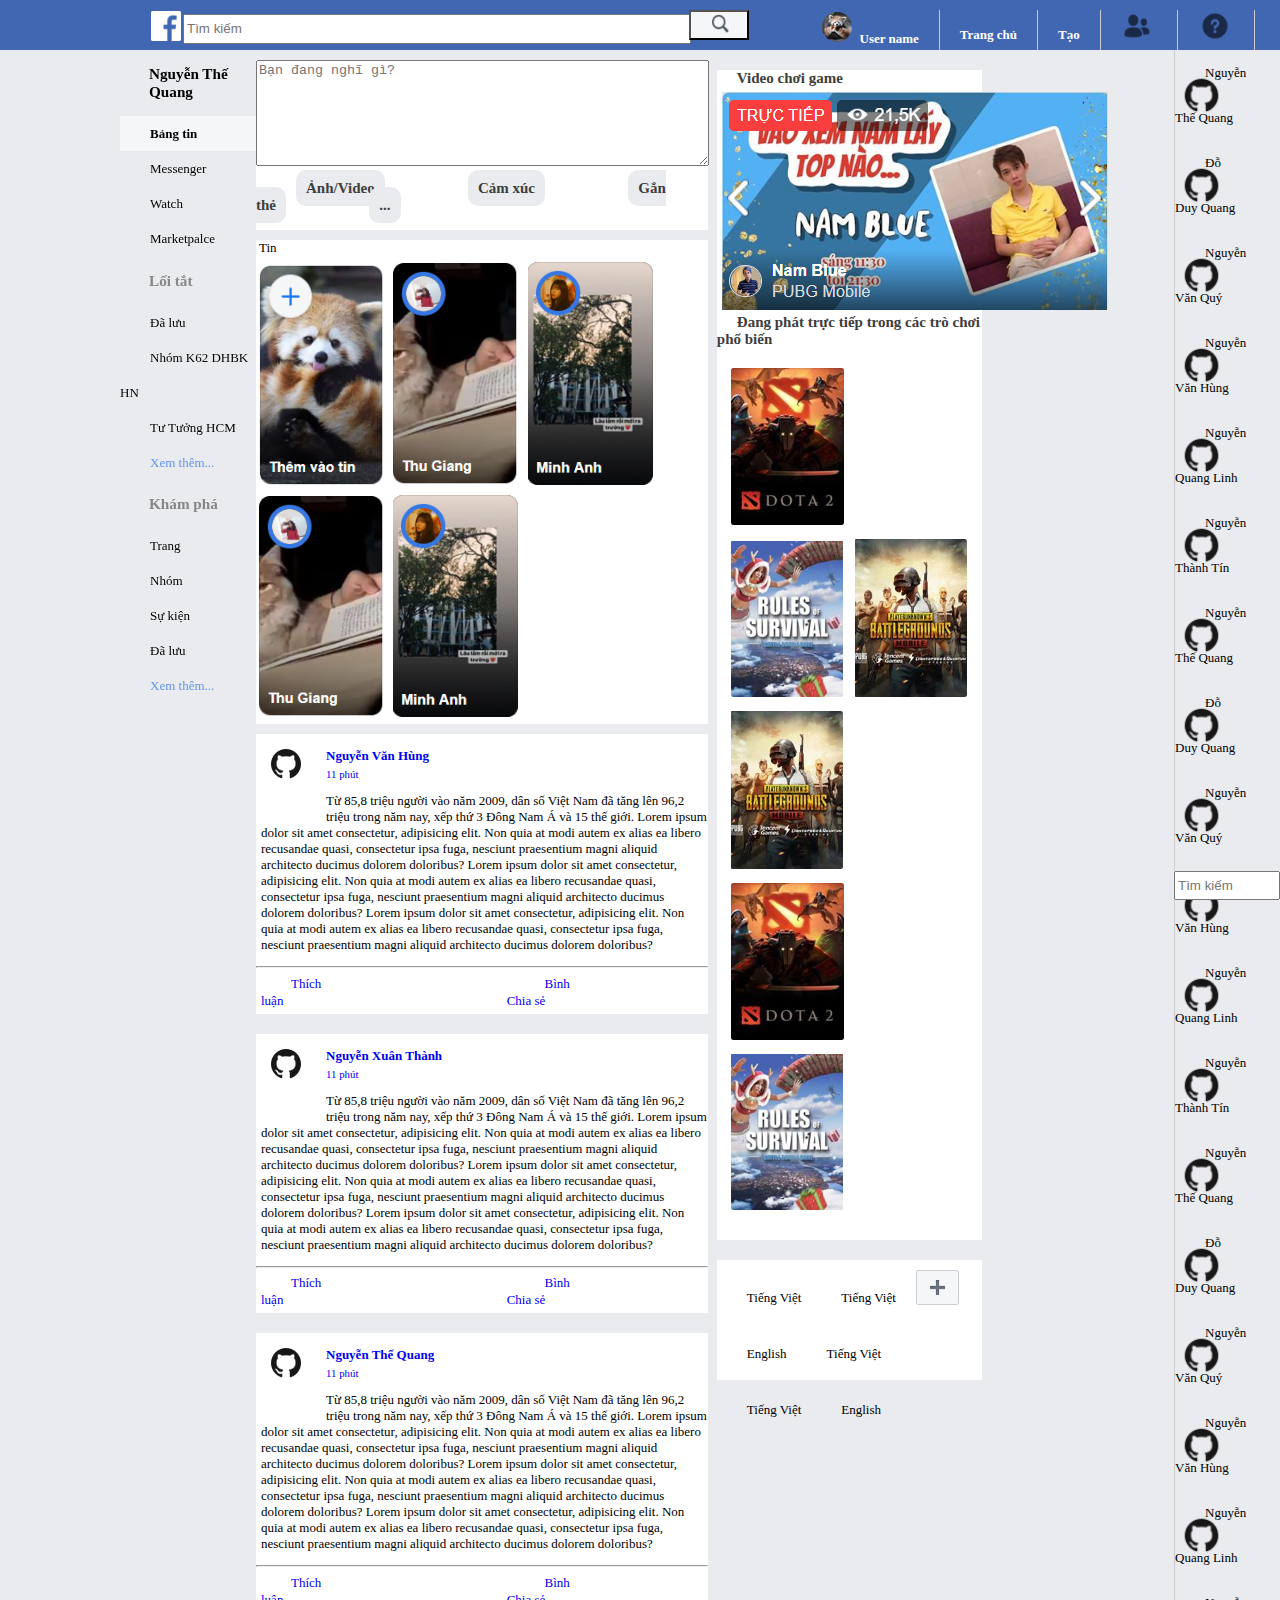
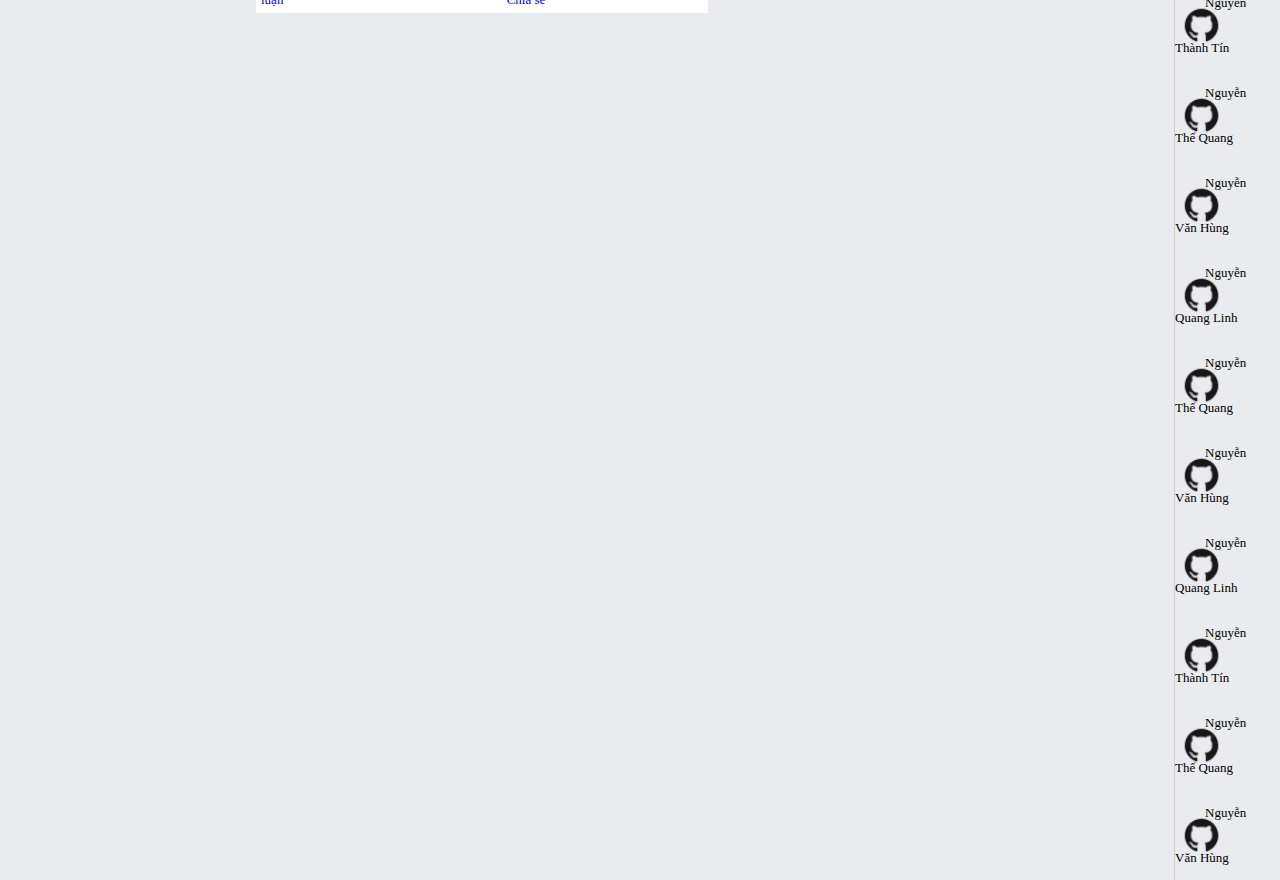
==== facebook/index.html @ 4d8339ca "upload file" ====
<!DOCTYPE html>
<html lang="en">

<head>
    <meta charset="UTF-8">
    <meta name="viewport" content="width=device-width, initial-scale=1.0">
    <title>Facebook</title>
    <link rel="stylesheet" href="index.css">
</head>

<body>
    <header class="header">
        <div style="margin-top: 0px;">
            <div class="logo-header">
                <a href="#"><img src="img/fblogo.PNG" alt="Facebook"></a>
            </div>
            <div class="form-search">
                <input class="input-search" type="text" id="sname" name="sname" placeholder="Tìm kiếm">
                <button class="btn-search" type="submit" form="#search" value="Submit">
                    <img src="img/search.PNG" alt="Tìm kiếm">
                </button>
            </div>
            <div class="menu-header">
                <ul>
                    <li><a href="#" title="name"><img src="img/avt.PNG" alt=""> User name</a></li>
                    <li><a href="#" title="home"><img src="" alt="">Trang chủ</a></li>
                    <li><a href="#" title="tạo">Tạo</a></li>
                    <li>
                        <a href="#" title="bạn bè"><img src="img/banbe.PNG" alt=""></a>
                        <a href="#" title="bạn bè"><img src="img/mesage.PNG" alt=""></a>
                        <a href="#" title="bạn bè"><img src="img/notice.PNG" alt=""></a>
                    </li>
                    <li>
                        <a href="#" title="help"><img src="img/help.PNG" alt=""></a>
                        <a href="#" title="xem thêm"><img src="img/xemthem.PNG" alt=""></a>
                    </li>
                </ul>

            </div>
        </div>
    </header>
    <div class="content">
        <div class="left">
            <div class="left-top">
                <h3 style="margin-left: 69px;">Nguyễn Thế Quang</h3>
                <ul>
                    <li><a href="#" style="background-color: #F5F6F7;"><b>Bảng tin</b></a></li>
                    <li><a href="#">Messenger</a></li>
                    <li><a href="#">Watch</a></li>
                    <li><a href="#">Marketpalce</a></li>
                </ul>
            </div>
            <div class="left-top">
                <h3 style="margin-left: 69px; color: #878787;">Lối tắt</h3>
                <ul>
                    <li><a href="#">Đã lưu</a></li>
                    <li><a href="#">Nhóm K62 DHBK HN</a></li>
                    <li><a href="#">Tư Tưởng HCM</a></li>
                    <li><a href="#" style="color: cornflowerblue;">Xem thêm...</a></li>
                </ul>
            </div>
            <div class="left-top">
                <h3 style="margin-left: 69px; color: #878787;">Khám phá</h3>
                <ul>
                    <li><a href="#">Trang</a></li>
                    <li><a href="#">Nhóm</a></li>
                    <li><a href="#">Sự kiện</a></li>
                    <li><a href="#">Đã lưu</a></li>
                    <li><a href="#" style="color: cornflowerblue;">Xem thêm...</a></li>
                </ul>
            </div>
        </div>
        <div class="center">
            <div class="center-left">
                <div class="write">
                    <!-- <a href="#" id="avt-area"><img src="img/avtFriend.png" alt="User name"></a> -->
                    <textarea class="txt-area" name="" id="" cols="30" rows="10" title="Bạn đang nghĩ gì?"
                        aria-label="Bạn đang nghĩ gì?" placeholder="Bạn đang nghĩ gì?"></textarea>
                    <!-- <hr class="hr-area"> -->
                        <a href="#"><b>Ảnh/Video</b></a>
                        <a href="#"><b>Cảm xúc</b></a>
                        <a href="#"><b>Gắn thẻ</b></a>
                        <a href="#"><b>...</b></a>
                        <br>
                        <br>

                </div>

                <div class="stories">
                    <p>Tin</p>
                    <img src="img/str0.PNG" alt="">
                    <img src="img/str1.PNG" alt="">
                    <img src="img/str2.PNG" alt="">
                    <img src="img/str1.PNG" alt="">
                    <img src="img/str2.PNG" alt="">
                </div>

                <div>
                    <ul>
                        <li class="status">
                            <a href="#" title="friend"><img src="img/avtFriend.png" alt="friend"></a>
                            <p><b><a href="#">Nguyễn Văn Hùng</a></b>
                                <br>
                                <small><a href="#">11 phút</a> </small>
                            </p>
                            <p style="margin-left: 5px;">
                                Từ 85,8 triệu người vào năm 2009,
                                dân số Việt Nam đã tăng lên 96,2 triệu trong năm nay,
                                xếp thứ 3 Đông Nam Á và 15 thế giới.
                                Lorem ipsum dolor sit amet consectetur, adipisicing elit. Non quia at modi autem ex
                                alias ea
                                libero recusandae quasi, consectetur ipsa fuga, nesciunt praesentium magni aliquid
                                architecto ducimus dolorem doloribus?
                                Lorem ipsum dolor sit amet consectetur, adipisicing elit. Non quia at modi autem ex
                                alias ea
                                libero recusandae quasi, consectetur ipsa fuga, nesciunt praesentium magni aliquid
                                architecto ducimus dolorem doloribus?
                                Lorem ipsum dolor sit amet consectetur, adipisicing elit. Non quia at modi autem ex
                                alias ea
                                libero recusandae quasi, consectetur ipsa fuga, nesciunt praesentium magni aliquid
                                architecto ducimus dolorem doloribus?
                            </p>
                            <hr>
                            <div style="margin: 5px;">
                                <a href="#" style="margin: 0px 110px 0px 30px;">Thích</a>
                                <a href="#" style="margin: 0px 110px 0px 110px;">Bình luận</a>
                                <a href="#" style="margin: 0px 30px 0px 110px;">Chia sẻ</a>
                            </div>
                        </li>
                        <li class="status">
                            <a href="#" title="friend"><img src="img/avtFriend.png" alt="friend"></a>
                            <p><b><a href="#">Nguyễn Xuân Thành</a></b>
                                <br>
                                <small><a href="#">11 phút</a> </small>
                            </p>
                            <p style="margin-left: 5px;">
                                Từ 85,8 triệu người vào năm 2009,
                                dân số Việt Nam đã tăng lên 96,2 triệu trong năm nay,
                                xếp thứ 3 Đông Nam Á và 15 thế giới.
                                Lorem ipsum dolor sit amet consectetur, adipisicing elit. Non quia at modi autem ex
                                alias ea
                                libero recusandae quasi, consectetur ipsa fuga, nesciunt praesentium magni aliquid
                                architecto ducimus dolorem doloribus?
                                Lorem ipsum dolor sit amet consectetur, adipisicing elit. Non quia at modi autem ex
                                alias ea
                                libero recusandae quasi, consectetur ipsa fuga, nesciunt praesentium magni aliquid
                                architecto ducimus dolorem doloribus?
                                Lorem ipsum dolor sit amet consectetur, adipisicing elit. Non quia at modi autem ex
                                alias ea
                                libero recusandae quasi, consectetur ipsa fuga, nesciunt praesentium magni aliquid
                                architecto ducimus dolorem doloribus?
                            </p>
                            <hr>
                            <div style="margin: 5px;">
                                <a href="#" style="margin: 0px 110px 0px 30px;">Thích</a>
                                <a href="#" style="margin: 0px 110px 0px 110px;">Bình luận</a>
                                <a href="#" style="margin: 0px 30px 0px 110px;">Chia sẻ</a>
                            </div>
                        </li>
                        <li class="status">
                            <a href="#" title="friend"><img src="img/avtFriend.png" alt="friend"></a>
                            <p><b><a href="#">Nguyễn Thế Quang</a></b>
                                <br>
                                <small><a href="#">11 phút</a> </small>
                            </p>
                            <p style="margin-left: 5px;">
                                Từ 85,8 triệu người vào năm 2009,
                                dân số Việt Nam đã tăng lên 96,2 triệu trong năm nay,
                                xếp thứ 3 Đông Nam Á và 15 thế giới.
                                Lorem ipsum dolor sit amet consectetur, adipisicing elit. Non quia at modi autem ex
                                alias ea
                                libero recusandae quasi, consectetur ipsa fuga, nesciunt praesentium magni aliquid
                                architecto ducimus dolorem doloribus?
                                Lorem ipsum dolor sit amet consectetur, adipisicing elit. Non quia at modi autem ex
                                alias ea
                                libero recusandae quasi, consectetur ipsa fuga, nesciunt praesentium magni aliquid
                                architecto ducimus dolorem doloribus?
                                Lorem ipsum dolor sit amet consectetur, adipisicing elit. Non quia at modi autem ex
                                alias ea
                                libero recusandae quasi, consectetur ipsa fuga, nesciunt praesentium magni aliquid
                                architecto ducimus dolorem doloribus?
                            </p>
                            <hr>
                            <div style="margin: 5px;">
                                <a href="#" style="margin: 0px 110px 0px 30px;">Thích</a>
                                <a href="#" style="margin: 0px 110px 0px 110px;">Bình luận</a>
                                <a href="#" style="margin: 0px 30px 0px 110px;">Chia sẻ</a>
                            </div>
                        </li>
                    </ul>
                </div>
            </div>
            <div class="center-right">
                <div class="advertise">
                    <a href="#"><b class="ad-tittle">Video chơi game</b></a>
                    <img src="img/gameLive.PNG" alt="" style="margin-left: 5px; margin-top: 5px;">
                    <br>
                    <div>
                        <b class="ad-tittle">Đang phát trực tiếp trong các trò chơi phổ biến</b>
                    </div>

                    <div class="more-game">
                        <img src="img/game3.PNG" alt="">
                        <img src="img/game1.PNG" alt="">
                        <img src="img/game2.PNG" alt="">

                        <img src="img/game2.PNG" alt="">
                        <img src="img/game3.PNG" alt="">
                        <img src="img/game1.PNG" alt="">
                    </div>
                    <br>
                </div>

                <div class="lang">
                    <p class="top">Tiếng Việt</p>
                    <p class="top">Tiếng Việt</p>
                    <p class="top">English</p>
                    <img src="img/add.PNG" alt="">
                    <br>
                    <p class="bottom">Tiếng Việt</p>
                    <p class="bottom">Tiếng Việt</p>
                    <p class="bottom">English</p>
                </div>

            </div>
        </div>
        <div class="right">
            <div class="friend-box">
                <ul>
                    <li><a href="#">Nguyễn Thế Quang</a></li>
                    <li><a href="#">Đỗ Duy Quang</a></li>
                    <li><a href="#">Nguyễn Văn Quý</a></li>
                    <li><a href="#">Nguyễn Văn Hùng</a></li>
                    <li><a href="#">Nguyễn Quang Linh</a></li>
                    <li><a href="#">Nguyễn Thành Tín</a></li>
                    <li><a href="#">Nguyễn Thế Quang</a></li>
                    <li><a href="#">Đỗ Duy Quang</a></li>
                    <li><a href="#">Nguyễn Văn Quý</a></li>
                    <li><a href="#">Nguyễn Văn Hùng</a></li>
                    <li><a href="#">Nguyễn Quang Linh</a></li>
                    <li><a href="#">Nguyễn Thành Tín</a></li>
                    <li><a href="#">Nguyễn Thế Quang</a></li>
                    <li><a href="#">Đỗ Duy Quang</a></li>
                    <li><a href="#">Nguyễn Văn Quý</a></li>
                    <li><a href="#">Nguyễn Văn Hùng</a></li>
                    <li><a href="#">Nguyễn Quang Linh</a></li>
                    <li><a href="#">Nguyễn Thành Tín</a></li>
                    <li><a href="#">Nguyễn Thế Quang</a></li>
                    <li><a href="#">Nguyễn Văn Hùng</a></li>
                    <li><a href="#">Nguyễn Quang Linh</a></li>
                    <li><a href="#">Nguyễn Thế Quang</a></li>
                    <li><a href="#">Nguyễn Văn Hùng</a></li>
                    <li><a href="#">Nguyễn Quang Linh</a></li>
                    <li><a href="#">Nguyễn Thành Tín</a></li>
                    <li><a href="#">Nguyễn Thế Quang</a></li>
                    <li><a href="#">Nguyễn Văn Hùng</a></li>
                </ul>
                <form class="right-form">
                    <label for="">
                        <input class="right-input" type="text" placeholder="Tìm kiếm">
                        <div style="background: url(img/avtFriend.png) no-repeat -7px;"></div>
                    </label>
                </form>
            </div>
        </div>
    </div>

</body>

</html>
---- facebook/index.css ----
body {
    font-family: Tahoma;
    font-size: 13px;
    background-color: #E9EBEE;
    width: 100%;
    height: 1000px;
    margin: 0px auto;
    padding: 0px;
}

a {
    text-decoration: none;
}

/* ==================================== HEADER ======================================= */

.header {
    background-color: #4267B2;
    height: 50px; 
    width: 100%; 
    overflow: hidden;
    position: fixed; /* Set the navbar to fixed position */
    top: 0; /* Position the navbar at the top of the page */
    width: 100%; /* Full width */
}

.logo-header {
    float: left;
    margin-left: 150px;
}

.form-search {
    float: left;
}

.form-search .input-search {
    width: 500px; 
    height: 24px; 
    clear: left;
    /* margin: 10px 0px 10px 0px; */
}

.form-search .btn-search {
    width: 60px; height: 30px; 
    margin-left: -5px; 
    margin-right: 50px;
    padding: 1px; 
    background-color: #F5F6F7;
}

.menu-header{
    margin: 10px;
}

.menu-header ul {
    margin: 0px;
    padding: 0px;
}

.menu-header ul {
    float: left;
    list-style: none;
}
.menu-header ul li {
    float: left;
    position: relative;
}

.menu-header ul li a {
    text-decoration: none;
    height: 50px;
    line-height: 50px;
    display: block;
    color: #fff;
    font-weight: bold;
    padding: 0px 20px;
    border-right: 1px solid #ccc;
}

.menu-header ul li a:hover {
    background: rgb(30, 56, 107);
    color: #fff;
}

.menu-header ul li a.active {
    background: #1949b5;
}

.menu-header ul li a.active:hover{
    background: rgb(30, 56, 107);
    color: #333;
}


/* ========================================== CENTER ======================================== */

.content {
    margin-top: 50px; width: 100%; height: 100%;
}

.center {
    height: 1000px;
    width: 60%;
    float: left;
    margin-left: 20%;
}

/* ------------------------------------------------------------------------------------ */

.center .center-left {
    float: left; 
    width: 60%; height: 100%;
}

.center .center-left .write {
    background-color: white;
    margin-top: 10px;
    width: 98%;
    height: max-content;
}

.center .center-left .write .txt-area {
    /* background: url(img/avtFriend.png) no-repeat -7px; */
    width: 99%;
    height: 100px;
    margin-bottom: 10px;
}

.center .center-left .write .hr-area {
    width: 98%;
    margin-top: -10;
}

.center .center-left .write  #avt-area {
    margin-top: 20px;
}

.center .center-left .write b {
    /* float: left; */
    font-size: 15px; 
    color: rgb(61, 61, 61); 
    margin: 40px; 
    padding: 10px;
    background-color: #E9EBEE;
    border-radius: 10px;
}

.center .center-left .write a:hover{
    /* background-color: #F5F6F7; */
}

.center-left ul {
    margin: 0px;
    padding: 0px;
}

.center-left ul li {
    list-style: none;
    /* border-bottom: 2px #ccc solid; */
    clear: left;
    float: left;
    margin: 10px 10px 10px 0px;
    width: 100%;
}

.center-left ul li a{
    text-decoration: none;
    vertical-align: middle;
}

.center-left ul li a img {
    clear: left;
    float: left;
}

.center-left ul li a:hover {
    text-decoration: underline;
}

.center-left ul li img {
    float: left;
    /* width: 200px; */
    margin: 0px 10px 20px 0px;
}

.center .center-left .stories {
    background-color: white;
    height: max-content;
    width: 98%;
    margin-top: 10px;
}

.center .center-left .stories p {
    margin: 3px;
}

.center .center-left .stories img {
    margin: 3px;
    width: 125px;
}

.center .center-left .status {
    background-color: white;
    height: max-content;
    width: 98%;
    margin-top: 10px;
}
/* ------------------------------------------------------------------------- */
.center .center-right {
    /* background-color: rgb(122, 16, 114); */
    float: left; 
    width: 34.5%; height: 100%;
    margin-top: 20px;
}

.center .center-right .advertise {
    background-color: white;
    height: max-content;
    margin-bottom: 20px;
}

.center .center-right .advertise .ad-tittle {
    font-size: 15px; color: rgb(61, 61, 61); margin: 20px;
}

.center .center-right .advertise .more-game{
    margin: 10px;
}

.center .center-right .advertise .more-game img {
    margin-left: 4px;
    margin-right: 4px;
    margin-top: 10px;
}

.center .center-right .lang {
    background-color: white;
    height: 100px;
    padding: 10px;
}

.center .center-right .lang p.top {
    margin: 20px;
    float: left;
}

.center .center-right .lang p.bottom {
    margin: 20px;
    float: left;
}

/* ===========================================  LEFT  ============================================== */
.left {
    float: left; 
    width: 20%; height: 100%;
    margin-right: 5px;
    position: fixed;
    top: 50px;
}

.left-top{
    margin-left: 80px;
}

.left .left-top ul{
    /* margin: 0px;
    padding: 0px; */
    /* border: 1px solid #ccc; */
}

.left .left-top ul li {
    list-style: none;
}

.left-top ul li a {
    display: block;
    background: url(unnamed.png) no-repeat 2px;
    text-decoration: none;
    line-height: 35px;
    /* border-top: 1px solid #ccc; */
    text-indent: 30px;
    color: black;
}

.left-top ul li a:hover{
    background-color: #F5F6F7 ;
}

/* =========================================== RIGHT ============================================= */

.right {
    float: left; width: 17%; height: 100%;
}

.right .friend-box {
    /* margin: -5px; */
}

.right .friend-box ul {
    margin:  0px;
    padding: 0px;
    /* border: 1px solid #ccc; */
}

.right .friend-box ul li {
    list-style: none;
}

.right .friend-box ul li a {
    display: block;
    background: url(img/avtFriend.png) no-repeat -7px;
    background-size: contain;
    text-decoration: none;
    line-height: 45px;
    text-indent: 30px;
    border-left: 1px solid #ccc;
    margin-left: 150px;
    color: black;
}

.right .right-form{
    margin-left: 150px;
    position: fixed;
    bottom: 0;
    width: -webkit-fill-available;
}

.right .right-form .right-input{
    height: 23px;
    width: -webkit-fill-available;
}
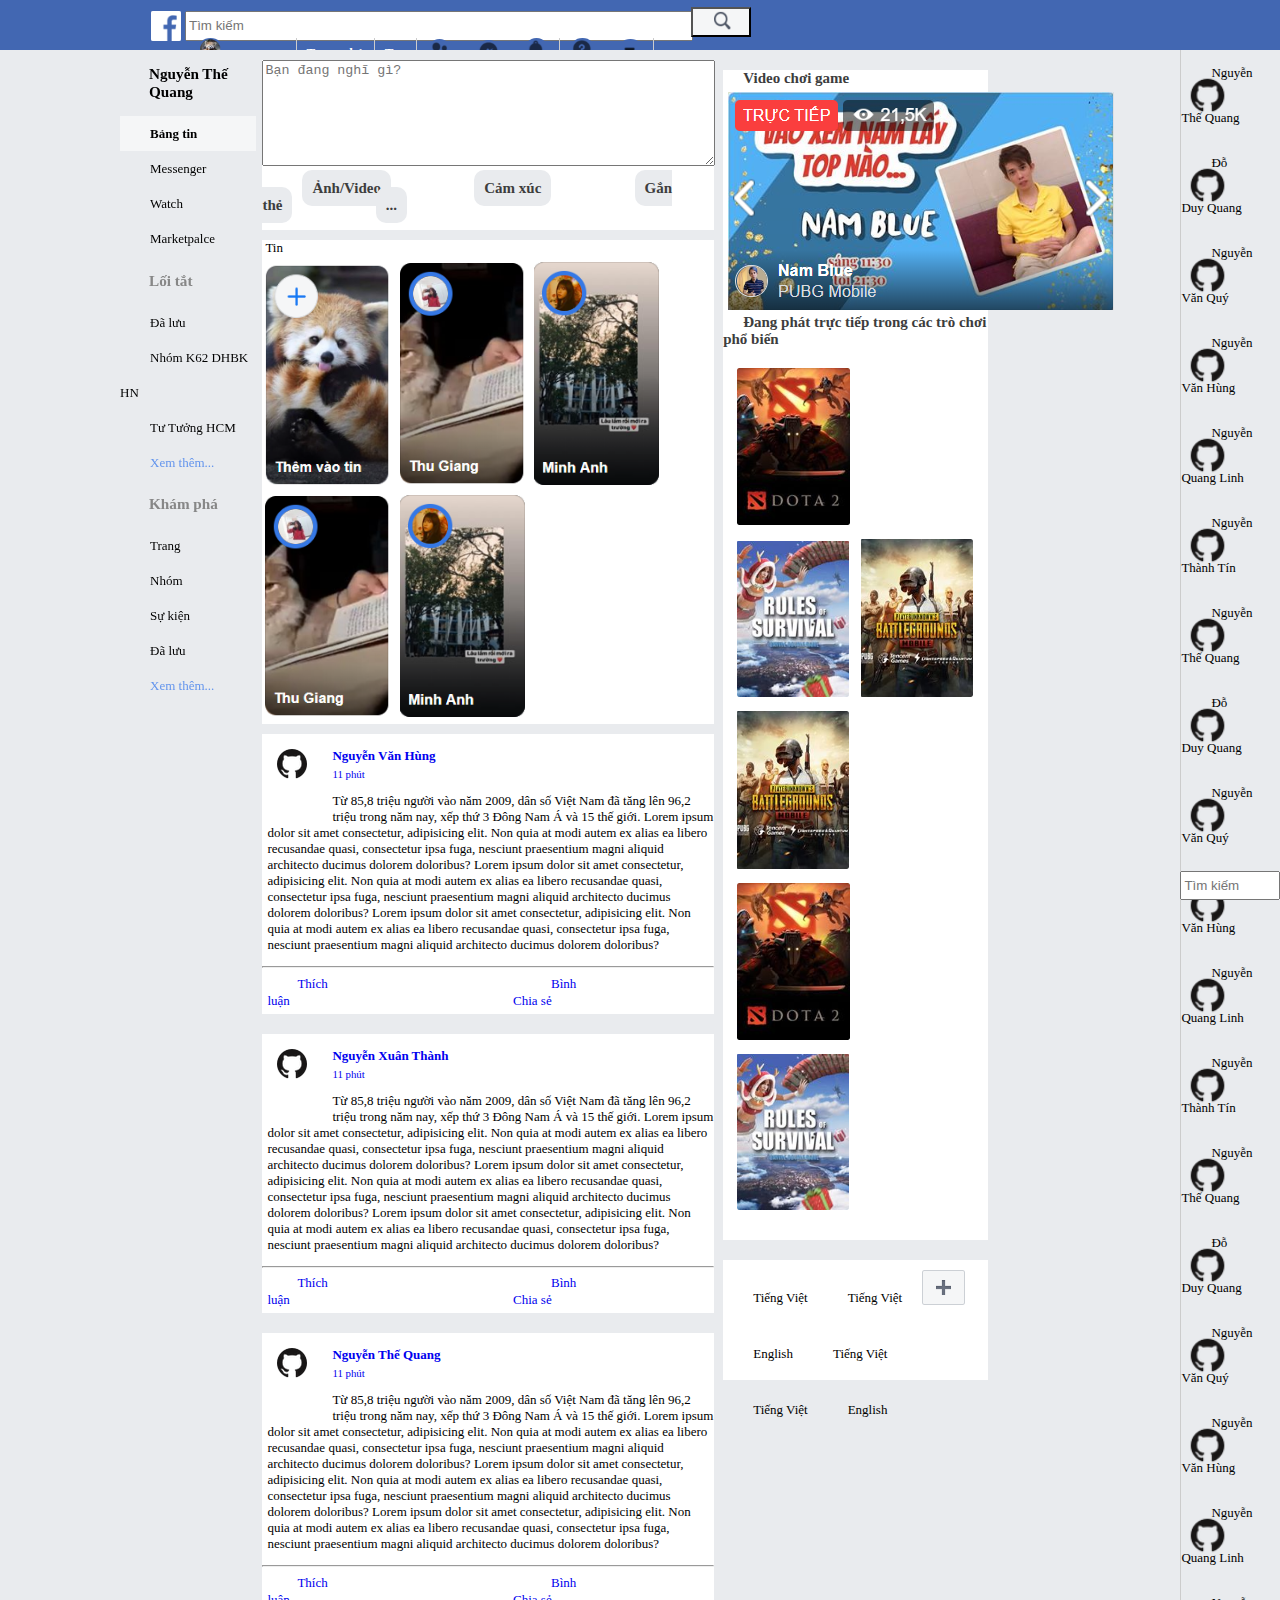
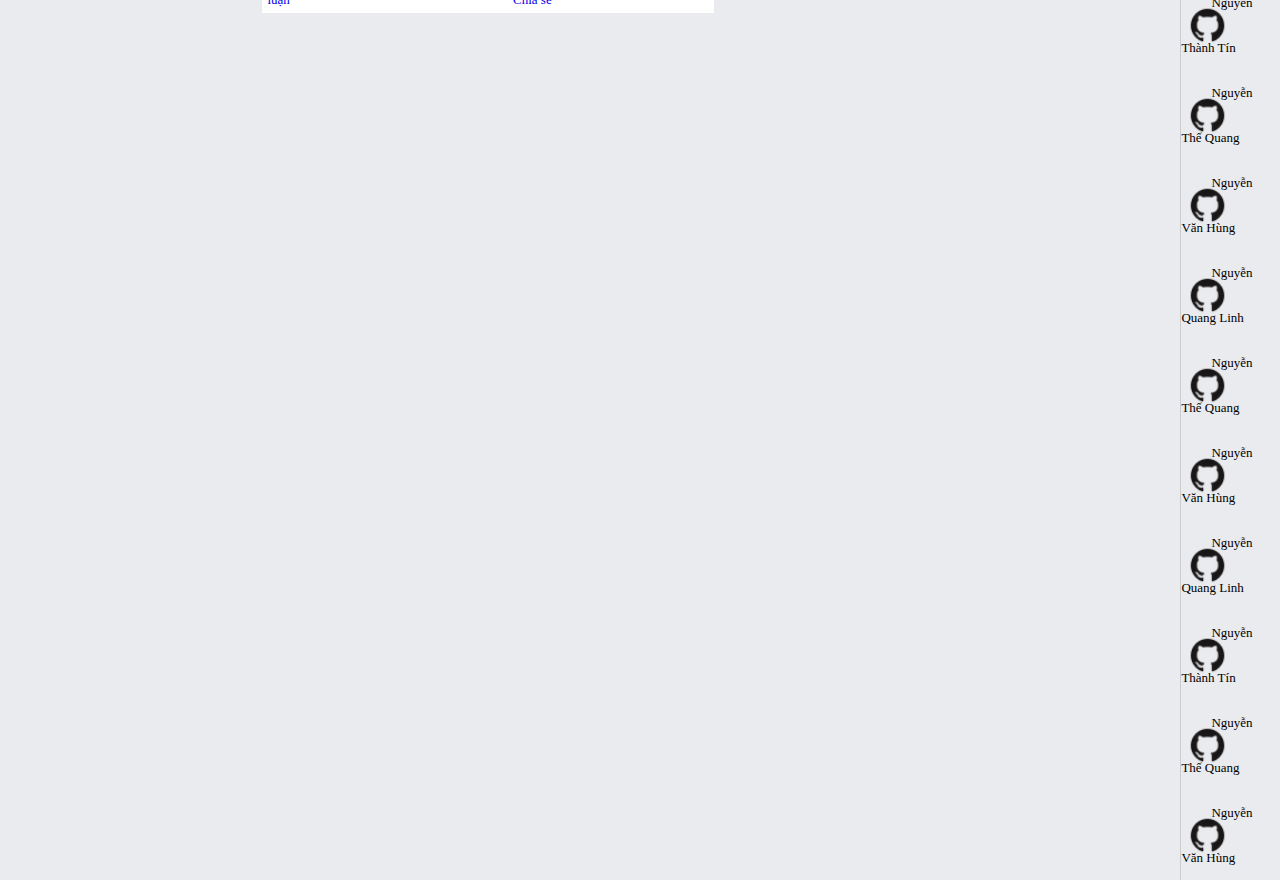
==== commit cb392be4: "form-header" ====
--- a/facebook/index.html
+++ b/facebook/index.html
@@ -15,10 +15,13 @@
                 <a href="#"><img src="img/fblogo.PNG" alt="Facebook"></a>
             </div>
             <div class="form-search">
-                <input class="input-search" type="text" id="sname" name="sname" placeholder="Tìm kiếm">
-                <button class="btn-search" type="submit" form="#search" value="Submit">
-                    <img src="img/search.PNG" alt="Tìm kiếm">
-                </button>
+                <form action="">
+                    <input class="input-search" type="text" id="sname" name="sname" placeholder="Tìm kiếm">
+                    <button class="btn-search" type="submit" form="#search" value="Submit">
+                        <img src="img/search.PNG" alt="Tìm kiếm">
+                    </button>
+                </form>
+                
             </div>
             <div class="menu-header">
                 <ul>
--- a/facebook/index.css
+++ b/facebook/index.css
@@ -27,10 +27,12 @@
 .logo-header {
     float: left;
     margin-left: 150px;
+    margin-right: 5px;
 }
 
 .form-search {
     float: left;
+    margin:  -3px;
 }
 
 .form-search .input-search {
@@ -43,7 +45,7 @@
 .form-search .btn-search {
     width: 60px; height: 30px; 
     margin-left: -5px; 
-    margin-right: 50px;
+    margin-right: 180px;
     padding: 1px; 
     background-color: #F5F6F7;
 }
@@ -64,17 +66,23 @@
 .menu-header ul li {
     float: left;
     position: relative;
+    border-right: 1px solid #ccc;
 }
 
 .menu-header ul li a {
     text-decoration: none;
-    height: 50px;
-    line-height: 50px;
-    display: block;
+    height: 30px;
+    line-height: 30px;
+    display: inline-block;
     color: #fff;
     font-weight: bold;
-    padding: 0px 20px;
-    border-right: 1px solid #ccc;
+    padding: 0px 10px;
+    border-radius: 15%;
+}
+
+.menu-header ul li a img{
+    border-radius: 50%;
+    width: 25px;
 }
 
 .menu-header ul li a:hover {
@@ -102,7 +110,7 @@
     height: 1000px;
     width: 60%;
     float: left;
-    margin-left: 20%;
+    margin-left: 20.5%;
 }
 
 /* ------------------------------------------------------------------------------------ */
